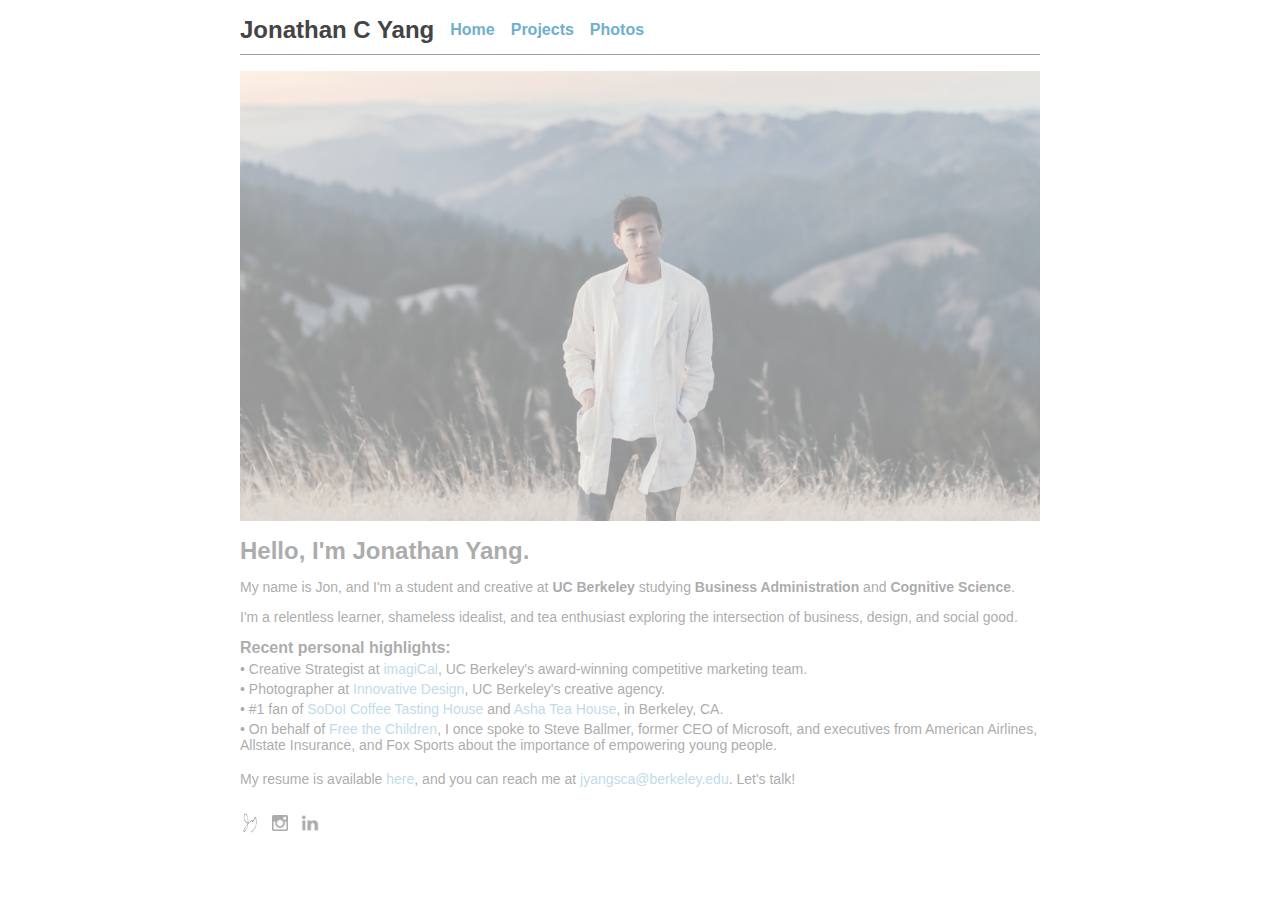
==== index.html @ 622604d8 "Update 3" ====
<html>
<head>
	<link rel="stylesheet" type="text/css" href="assets/css/style.css" />
	<link href="https://fonts.googleapis.com/css?family=Open+Sans|Source+Sans+Pro" rel="stylesheet">
	<link rel="shortcut icon" href="assets/img/sig.png" type="image/x-icon">
	<script src="https://ajax.googleapis.com/ajax/libs/jquery/1.11.0/jquery.min.js"></script>
	<script src = "assets/js/script.js"></script>
</head>
<title>
	Home &#8212; Jonathan C Yang
</title>
<body>
	<div id="content">
		<!-- navigation bar + page links -->
		<div id="navbar">
			<ul>
			  <li id="logo"><a class="link1" href="index.html">Jonathan C Yang</a></li>
				<li id="navitem"><a class="link" href="index.html">Home</a></li>
				<li id="navitem"><a class="link" href="projects.html">Projects</a></li>
				<li id="navitem"><a class="link" target="_blank" href="http://www.jceyang.com">Photos</a></li>
			</ul>
			<div class="line-separator"></div>
		</div>
		<div id="wrapper">
		<div id="titleimg">
			<img src="assets/img/self.jpg" width=800px>
		</div>
		<div class="title">
			Hello, I'm <b>Jonathan Yang</b>.
		</div>
		<div id="about">
			<p>My name is Jon, and I'm a student and creative at <b>UC Berkeley</b> studying
			<b>Business Administration</b> and <b>Cognitive Science</b>.</p>
			<p>I'm a relentless learner, shameless idealist, and tea
			enthusiast exploring the intersection of business, design,
			and social good.</p>
		</div>
		<div class="h1">
			<div>Recent personal highlights:</div>
		</div>
		<div id="highlights">
			<div class="highlightP">
				&#8226; Creative Strategist at <a class="link" t3arget="_blank" href="http://www.calaaf.com">imagiCal</a>, UC Berkeley's
				award-winning competitive marketing team.
			</div>
			<div class="highlightP">
				&#8226; Photographer at <a class="link" target="_blank" href="http://www.innovativedesign.club">Innovative Design</a>,
				UC Berkeley's creative agency.
			</div>
			<div class="highlightP">
				&#8226; #1 fan of <a class="link" target="_blank" href="https://www.sodoicoffee.com">SoDoI Coffee Tasting House</a> and
				<a class="link" target="_blank" href="http://www.ashateahouse.com/">Asha Tea House</a>, in Berkeley, CA.
			</div>
			<div class="highlightP">
				&#8226; On behalf of <a class="link" target="_blank" href="http://www.we.org">Free the Children</a>, I once spoke
				to Steve Ballmer, former CEO of Microsoft, and executives from American Airlines,
				Allstate Insurance, and Fox Sports about the importance of empowering young people.
			</div>
		<div id="resume">
			<p>
				My resume is available <a class="link" target="_blank" href="assets/img/resume.pdf">here</a>,
				and you can reach me at <a class="link" target="_blank" href="mailto:jyangsca@berkeley.edu">jyangsca@berkeley.edu</a>.
				Let's talk!
			</p>
		</div>
	</div>
		<!-- footer section + social media icons -->
		<footer>
			<ul>
				<li class="social-item" id="sig">
					<a href="index.html">
						<img src="assets/img/sig.png" width="20">
					</a>
				</li>
				<li class="social-item" id="ig">
					<a href="http://www.instagram.com/jceyang" target="_blank">
						<img src="assets/img/ig.png" width="16">
					</a>
				</li>
 				<li class="social-item" id="in">
					<a href="http://www.linkedin.com/in/jceyang" target="_blank">
						<img src="assets/img/in.png" width="20">
					</a>
				</li>
				</li>
			</ul>
		</footer>
		</div>
</div>
</body>
</html>
---- assets/css/style.css ----
body, html {
  font-family: 'Helvetica Neue', sans-serif;
  color: #444444;
  padding-top: 4px;
  font-size: 14px;
}

#content {
  margin: 0 auto;
  width: 800px;
}

ul {
    list-style-type: none;
    margin: 0;
    padding: 0;
    font-family: 'Proxima Nova', sans-serif;
    font-size: 24px;
    font-weight: 600;
    display: flex;
    justify-content: flex-start;
}

img {
  padding: 16px 0px 16px 0px;
}

.title {
  font-size: 24px;
  font-family: 'Proxima Nova', sans-serif;
  font-weight: bold;
}

.link {
  text-decoration: none;
  color: #6fafcd;
}

.highlightP {
  padding-bottom: 4px;
}

#navitem {
  padding-left: 16px;
  font-size: 16px;
  display: flex;
  align-self: center;
  color: #6fafcd;
}

#logo {
  padding-left: 0px;
  font-weight: bold;
  align-self: flex-start;
}

.h1 {
  padding-bottom: 4px;
  font-weight: bold;
  font-family: 'Helvetica Neue', sans-serif;
  font-size: 16px;
}

.line-separator{
  height:.4px;
  background:#444444;
  border-bottom:.4px solid #444444;
  margin-top: 10px;
  opacity: 0.5;
}

.social-item {
  padding-right: 12px;
  display: flex;
  align-self: center;
}

#socialBar {
  display: flex;
  justify-content: flex-start;
  height: 40px;
}

#projectTitle {
  font-size: 24px;
  font-family: 'Proxima Nova', sans-serif;
  font-weight: 600;
  padding-top: 16px;
}

.vertDiv {
  height:160px;
  width: 6px;
  background:#9B9B9B;
  opacity: .2;
  margin: 0px 20px 0px 20px;
}

#airbnb {
  display: flex;
  justify-content: flex-start;
  transform: translateY(75%);
}

#airbnbLogo {
  object-fit: contain;
  width: 40%;
  align-self: center;
}

#airbnbDescription {
  align-self: center;
  color: #444444;
}

#taipei {
  display: flex;
  justify-content: flex-start;
  transform: translateY(150%);
}

#taipeiLogo {
  object-fit: contain;
  width: 40%;
  align-self: center;
}

#taipeiDescription {
  align-self: center;
  color: #444444;
}

#socialBar2 {
  float: right;
  transform: rotateX(-500%);
  display: flex;
  justify-content: flex-start;
}

footer {
  position: relative;
  bottom: 4px;
}

#airbnb:hover {
  opacity: .75;
}

#taipei:hover {
  opacity: .75;
}

#airbnbPage {
  display: flex;
  justify-content: flex-start;
  padding-top: 16px;
  padding-bottom: 16px;
}

#airbnbLogoPage {
  object-fit: contain;
  width: 40%;
  align-self: center;
}

#airbnbDescriptionPage {
  align-self: center;
  font-weight: 500;
}

.airbnbPic {
  margin: 16px 0px 16px 0px;
}

.link1 {
  color: #444444;
  text-decoration: none;
}

#projectFooter {
  position: absolute;
  bottom: 4px;
}

.projectLink {
  text-decoration: none;
}

#taipeiPage {
  display: flex;
  justify-content: flex-start;
  padding-top: 16px;
  padding-bottom: 16px;
}

#taipeidescriptionPage {
  align-self: center;
  font-weight: 500;
}

#taipeiLogoPage {
  object-fit: contain;
  width: 40%;
  align-self: center;
}

#wrapper {
  display: none;
}
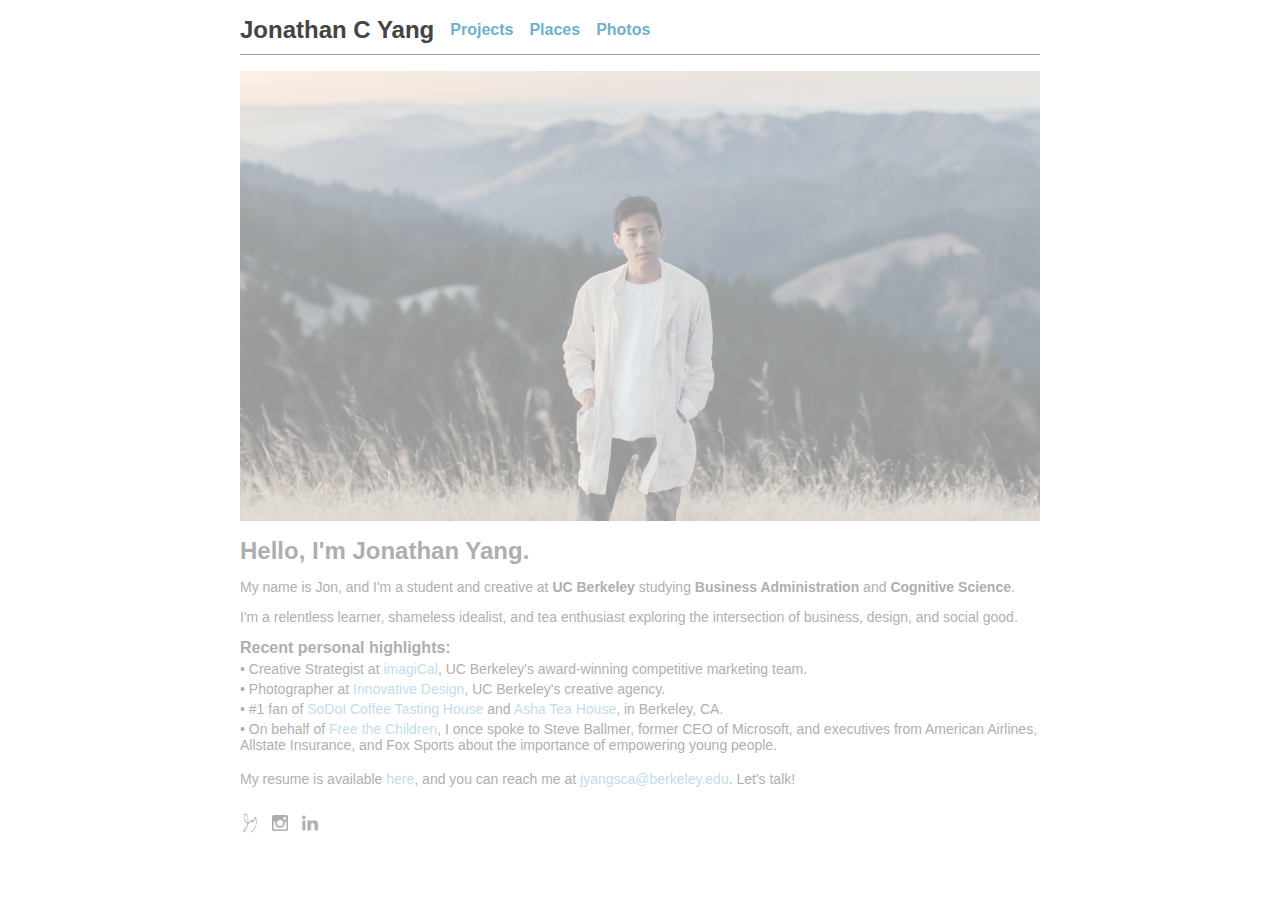
==== commit ead41432: "awef" ====
--- a/index.html
+++ b/index.html
@@ -14,9 +14,9 @@
 		<!-- navigation bar + page links -->
 		<div id="navbar">
 			<ul>
-			  <li id="logo"><a class="link1" href="index.html">Jonathan C Yang</a></li>
-				<li id="navitem"><a class="link" href="index.html">Home</a></li>
+				<li id="logo"><a class="link1" href="index.html">Jonathan C Yang</a></li>
 				<li id="navitem"><a class="link" href="projects.html">Projects</a></li>
+				<li id="navitem"><a class="link" href="places.html">Places</a></li>
 				<li id="navitem"><a class="link" target="_blank" href="http://www.jceyang.com">Photos</a></li>
 			</ul>
 			<div class="line-separator"></div>
--- a/assets/css/style.css
+++ b/assets/css/style.css
@@ -8,6 +8,7 @@
 #content {
   margin: 0 auto;
   width: 800px;
+  z-index: 100;
 }
 
 ul {
@@ -41,7 +42,7 @@
 }
 
 #navitem {
-  padding-left: 16px;
+  margin-left: 16px;
   font-size: 16px;
   display: flex;
   align-self: center;
@@ -75,6 +76,10 @@
   align-self: center;
 }
 
+.social-item:hover {
+  opacity: .75
+}
+
 #socialBar {
   display: flex;
   justify-content: flex-start;
@@ -207,3 +212,51 @@
 #wrapper {
   display: none;
 }
+
+#scrollJump {
+  display: flex;
+  justify-content: flex-start;
+}
+
+#airbnbutton {
+  display: flex;
+  align-self: center;
+}
+
+#placeTitle {
+  position: relative;
+  top: 50%;
+  transform: translateY(-50%);
+  font-size: 24px;
+  font-family: 'Proxima Nova', sans-serif;
+  font-weight: bold;
+}
+
+#placetitleparent {
+  height: 95%;
+}
+
+#ashaTag:hover {
+  cursor: pointer;
+}
+
+#ashaLogo {
+  width: 100%;
+}
+
+#placesWrapper {
+  height: 95%;
+}
+
+#asha {
+  display: none;
+}
+
+.ashaimg {
+  padding-right: 20px;
+}
+
+.active {
+    border-bottom: 2px solid currentColor; /* Or whatever color you want */
+    text-decoration: none;
+}
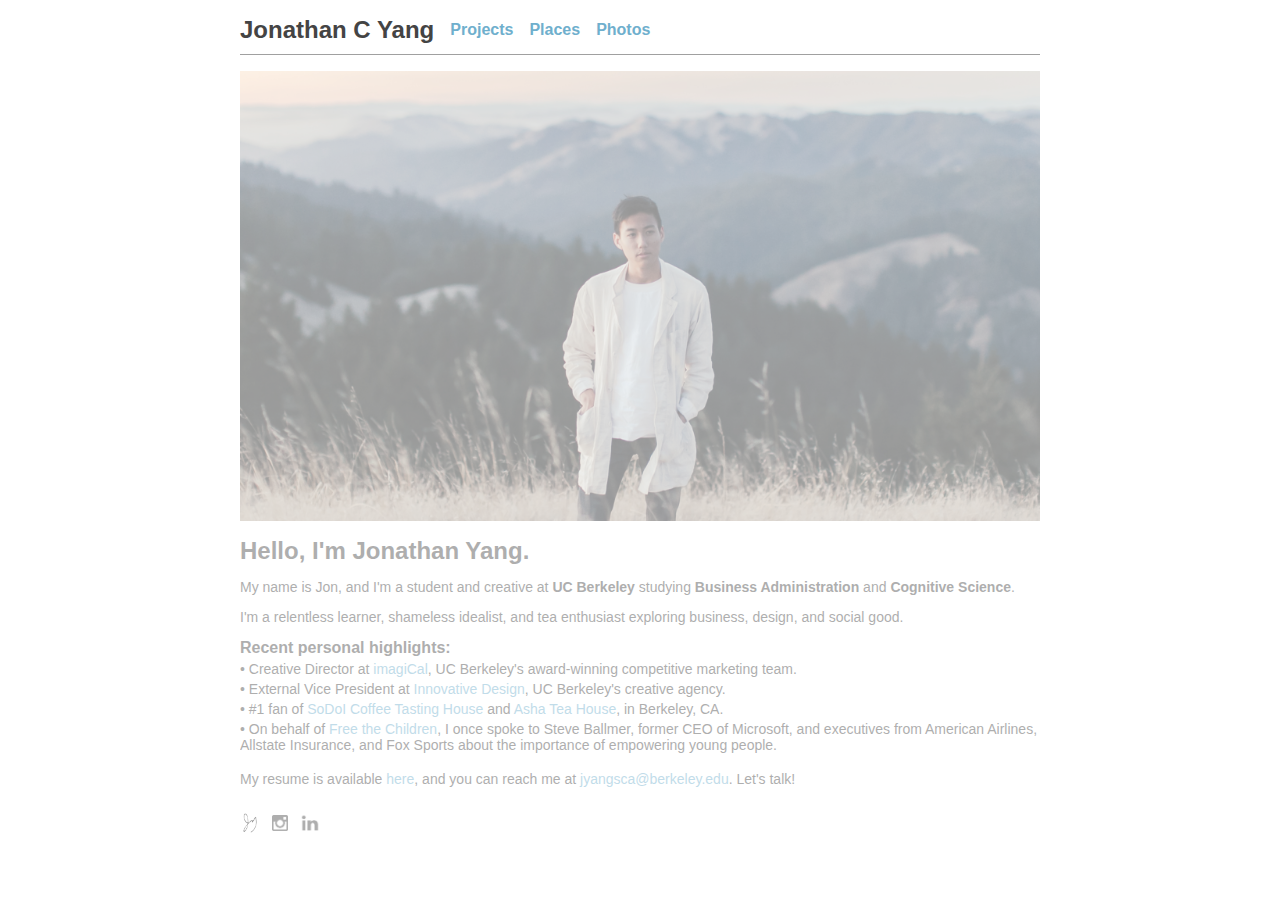
==== commit 342b2b72: "Jj" ====
--- a/index.html
+++ b/index.html
@@ -32,19 +32,18 @@
 			<p>My name is Jon, and I'm a student and creative at <b>UC Berkeley</b> studying
 			<b>Business Administration</b> and <b>Cognitive Science</b>.</p>
 			<p>I'm a relentless learner, shameless idealist, and tea
-			enthusiast exploring the intersection of business, design,
-			and social good.</p>
+			enthusiast exploring business, design, and social good.</p>
 		</div>
 		<div class="h1">
 			<div>Recent personal highlights:</div>
 		</div>
 		<div id="highlights">
 			<div class="highlightP">
-				&#8226; Creative Strategist at <a class="link" t3arget="_blank" href="http://www.calaaf.com">imagiCal</a>, UC Berkeley's
+				&#8226; Creative Director at <a class="link" t3arget="_blank" href="http://www.calaaf.com">imagiCal</a>, UC Berkeley's
 				award-winning competitive marketing team.
 			</div>
 			<div class="highlightP">
-				&#8226; Photographer at <a class="link" target="_blank" href="http://www.innovativedesign.club">Innovative Design</a>,
+				&#8226; External Vice President at <a class="link" target="_blank" href="http://www.innovativedesign.club">Innovative Design</a>,
 				UC Berkeley's creative agency.
 			</div>
 			<div class="highlightP">
--- a/assets/css/style.css
+++ b/assets/css/style.css
@@ -77,7 +77,7 @@
 }
 
 .social-item:hover {
-  opacity: .75
+  opacity: 0.75;
 }
 
 #socialBar {
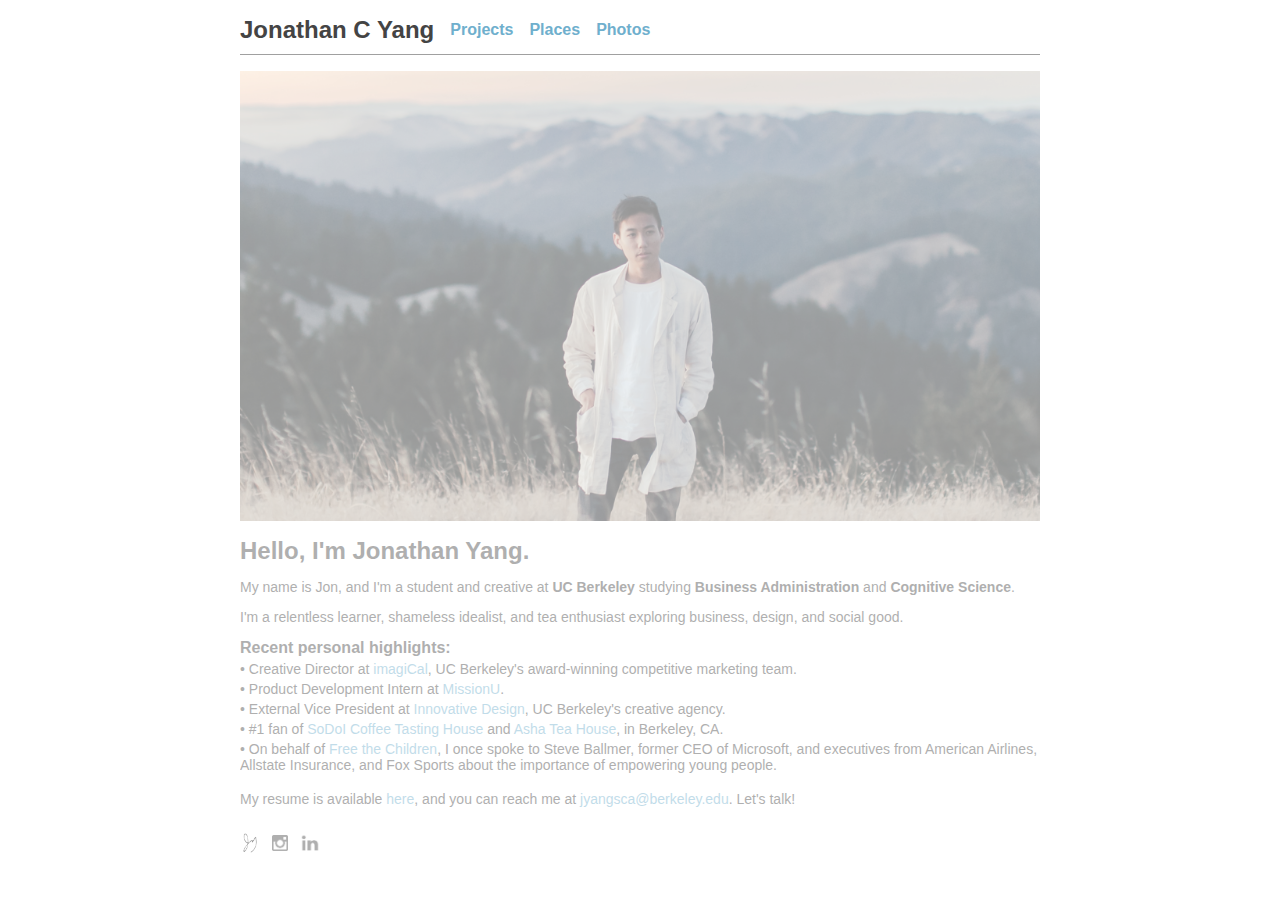
==== commit ac98ed4e: "Wef" ====
--- a/index.html
+++ b/index.html
@@ -41,6 +41,9 @@
 			<div class="highlightP">
 				&#8226; Creative Director at <a class="link" t3arget="_blank" href="http://www.calaaf.com">imagiCal</a>, UC Berkeley's
 				award-winning competitive marketing team.
+			</div>
+			<div class="highlightP">
+				&#8226; Product Development Intern at <a class="link" target="_blank" href="https://www.missionu.com/">MissionU</a>.
 			</div>
 			<div class="highlightP">
 				&#8226; External Vice President at <a class="link" target="_blank" href="http://www.innovativedesign.club">Innovative Design</a>,
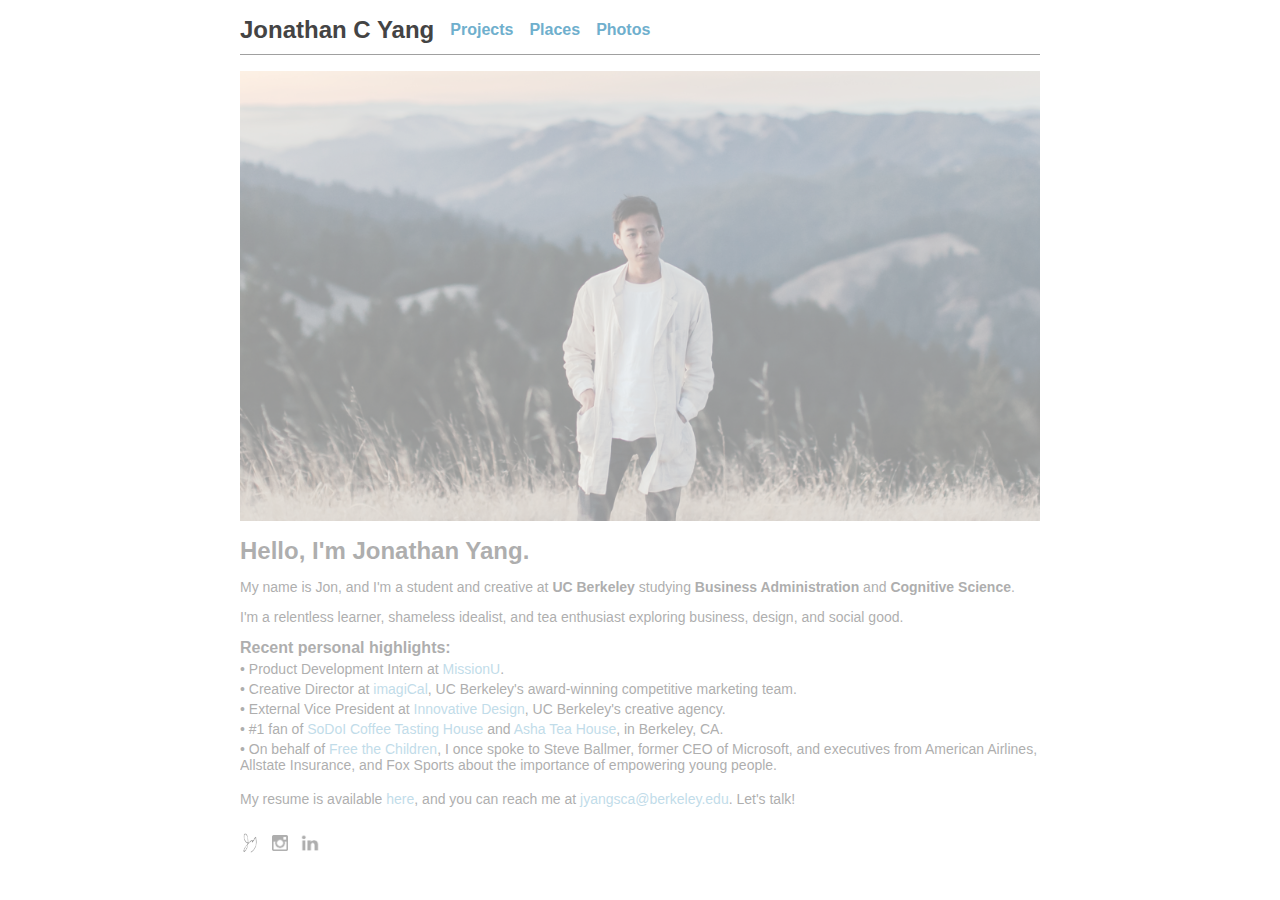
==== commit a2b2ab4e: "Ee" ====
--- a/index.html
+++ b/index.html
@@ -39,11 +39,11 @@
 		</div>
 		<div id="highlights">
 			<div class="highlightP">
+				&#8226; Product Development Intern at <a class="link" target="_blank" href="https://www.missionu.com/">MissionU</a>.
+			</div>
+			<div class="highlightP">
 				&#8226; Creative Director at <a class="link" t3arget="_blank" href="http://www.calaaf.com">imagiCal</a>, UC Berkeley's
 				award-winning competitive marketing team.
-			</div>
-			<div class="highlightP">
-				&#8226; Product Development Intern at <a class="link" target="_blank" href="https://www.missionu.com/">MissionU</a>.
 			</div>
 			<div class="highlightP">
 				&#8226; External Vice President at <a class="link" target="_blank" href="http://www.innovativedesign.club">Innovative Design</a>,
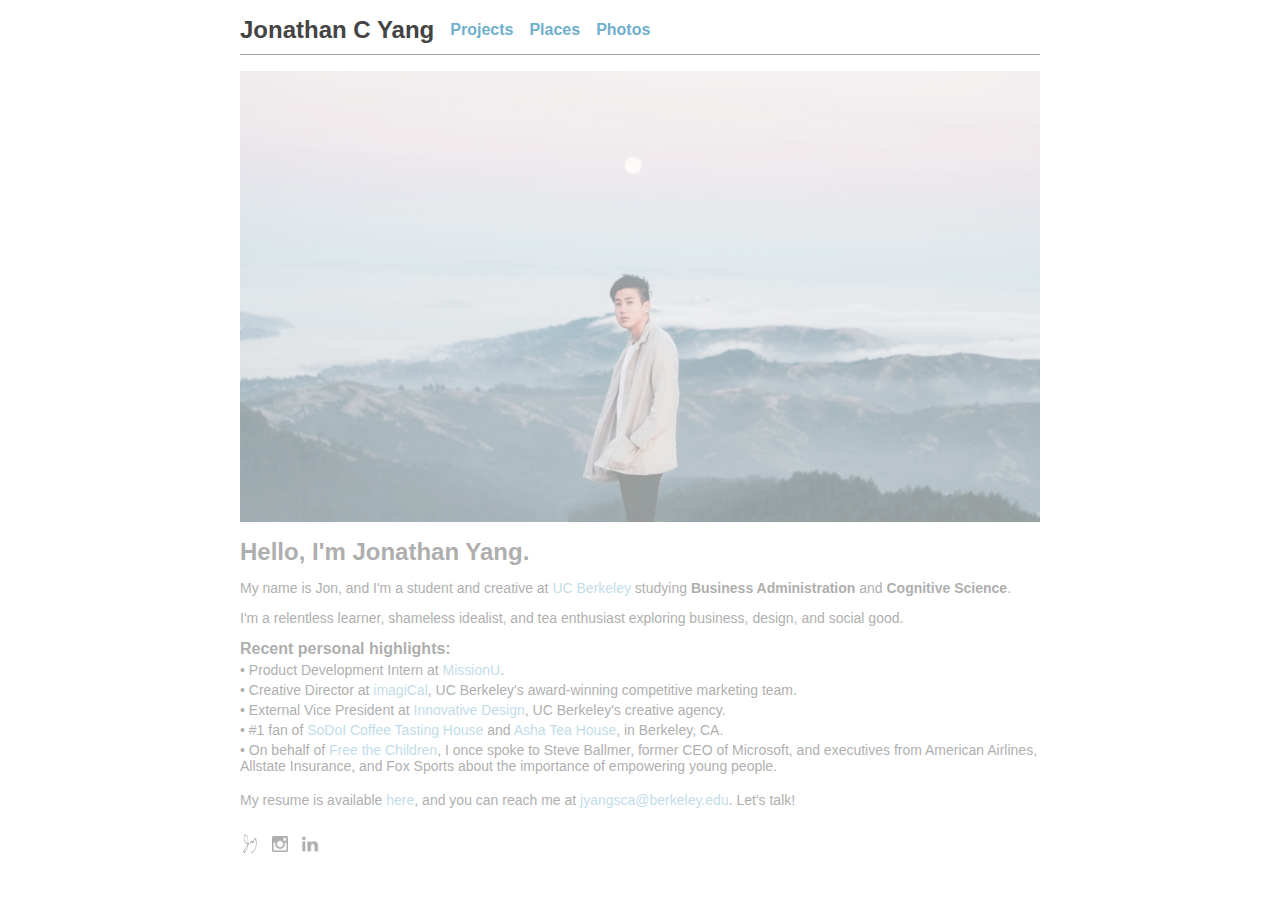
==== commit 9a1695dc: "Crazy stuff man" ====
--- a/index.html
+++ b/index.html
@@ -29,7 +29,7 @@
 			Hello, I'm <b>Jonathan Yang</b>.
 		</div>
 		<div id="about">
-			<p>My name is Jon, and I'm a student and creative at <b>UC Berkeley</b> studying
+			<p>My name is Jon, and I'm a student and creative at <a class="link" target="_blank" href="http://www.berkeley.edu">UC Berkeley</a> studying
 			<b>Business Administration</b> and <b>Cognitive Science</b>.</p>
 			<p>I'm a relentless learner, shameless idealist, and tea
 			enthusiast exploring business, design, and social good.</p>
--- a/assets/css/style.css
+++ b/assets/css/style.css
@@ -260,3 +260,7 @@
     border-bottom: 2px solid currentColor; /* Or whatever color you want */
     text-decoration: none;
 }
+
+.coded {
+  opacity: 50%;
+}
